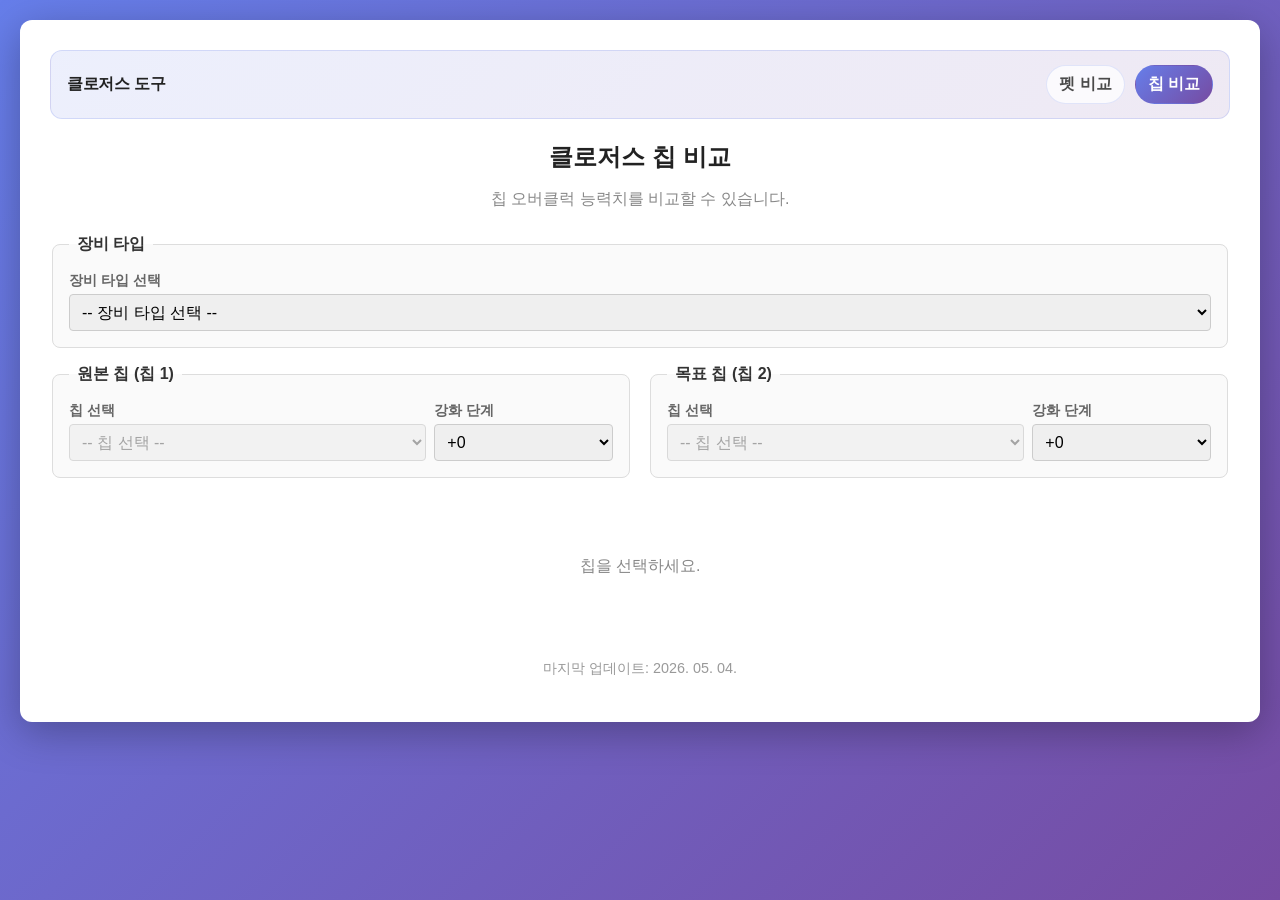
==== chip.html @ 90eb780f "init: 펫 및 칩 도구모음" ====
<!DOCTYPE html>
<html lang="ko">
<head>
	<meta charset="UTF-8">
    <meta name="viewport" content="width=device-width, initial-scale=1.0">
    <title>클로저스 칩 비교</title>
    <link rel="stylesheet" href="./assets/styles.css">
</head>
<body>
    <div class="container">
        <nav class="site-nav" aria-label="페이지 이동">
            <a class="site-nav__brand" href="./pet.html">클로저스 도구</a>
            <div class="site-nav__links">
                <a class="site-nav__link" href="./pet.html">펫 비교</a>
                <a class="site-nav__link is-active" href="./chip.html" aria-current="page">칩 비교</a>
            </div>
        </nav>
        <h2>클로저스 칩 비교</h2>
        <p style="text-align:center;color:#888;margin-bottom:24px;">칩 오버클럭 능력치를 비교할 수 있습니다.</p>

        <div style="margin-bottom: 24px;">
            <fieldset style="margin-bottom: 16px; border: 1px solid #ddd; border-radius: 8px; padding: 16px; background-color: #fafafa;">
                <legend style="font-weight: bold; color: #333; padding: 0 8px;">장비 타입</legend>
                <div class="control-group" style="margin-bottom: 0;">
                    <label for="slot-select" style="display: block; margin-bottom: 4px; font-size: 0.9em; color: #666;">장비 타입 선택</label>
                    <select id="slot-select" style="width: 100%; box-sizing: border-box; padding: 8px; border: 1px solid #ccc; border-radius: 4px;"><option value="">-- 장비 타입 선택 --</option></select>
                </div>
            </fieldset>

            <div style="display: flex; gap: 16px; flex-wrap: wrap;">
                <fieldset style="flex: 1; min-width: 250px; border: 1px solid #ddd; border-radius: 8px; padding: 16px; background-color: #fafafa;">
                    <legend style="font-weight: bold; color: #333; padding: 0 8px;">원본 칩 (칩 1)</legend>
                    <div style="display: flex; gap: 8px;">
                        <div class="control-group" style="flex: 2; margin-bottom: 0;">
                            <label for="chip1-select" style="display: block; margin-bottom: 4px; font-size: 0.9em; color: #666;">칩 선택</label>
                            <select id="chip1-select" style="width: 100%; box-sizing: border-box; padding: 8px; border: 1px solid #ccc; border-radius: 4px;"><option value="">-- 칩 선택 --</option></select>
                        </div>
                        <div class="control-group" style="flex: 1; margin-bottom: 0;">
                            <label for="chip1-level" style="display: block; margin-bottom: 4px; font-size: 0.9em; color: #666;">강화 단계</label>
                            <select id="chip1-level" style="width: 100%; box-sizing: border-box; padding: 8px; border: 1px solid #ccc; border-radius: 4px;"><option value="0">+0</option></select>
                        </div>
                    </div>
                </fieldset>

                <fieldset style="flex: 1; min-width: 250px; border: 1px solid #ddd; border-radius: 8px; padding: 16px; background-color: #fafafa;">
                    <legend style="font-weight: bold; color: #333; padding: 0 8px;">목표 칩 (칩 2)</legend>
                    <div style="display: flex; gap: 8px;">
                        <div class="control-group" style="flex: 2; margin-bottom: 0;">
                            <label for="chip2-select" style="display: block; margin-bottom: 4px; font-size: 0.9em; color: #666;">칩 선택</label>
                            <select id="chip2-select" style="width: 100%; box-sizing: border-box; padding: 8px; border: 1px solid #ccc; border-radius: 4px;"><option value="">-- 칩 선택 --</option></select>
                        </div>
                        <div class="control-group" style="flex: 1; margin-bottom: 0;">
                            <label for="chip2-level" style="display: block; margin-bottom: 4px; font-size: 0.9em; color: #666;">강화 단계</label>
                            <select id="chip2-level" style="width: 100%; box-sizing: border-box; padding: 8px; border: 1px solid #ccc; border-radius: 4px;"><option value="0">+0</option></select>
                        </div>
                    </div>
                </fieldset>
            </div>
        </div>

        <div id="comparison-area"><div class="empty-state"><p>칩을 선택하세요.</p></div></div>
        <div class="footer"><p>마지막 업데이트: 2026. 05. 04.</p></div>
    </div>
    <script src="./assets/chip.js" defer></script>
</body>
</html>
---- assets/styles.css ----
* { box-sizing: border-box; }
body {
    margin: 0;
    padding: 20px;
    min-height: 100vh;
    font-family: 'Segoe UI', Tahoma, Geneva, Verdana, sans-serif;
    background: linear-gradient(135deg, #667eea 0%, #764ba2 100%);
}
.container {
    max-width: 1400px;
    margin: 0 auto;
    padding: 30px;
    background: #fff;
    border-radius: 12px;
    box-shadow: 0 10px 40px rgba(0, 0, 0, 0.28);
}
.site-nav {
    display: flex;
    align-items: center;
    justify-content: space-between;
    gap: 16px;
    margin-bottom: 22px;
    padding: 14px 16px;
    border-radius: 12px;
    background: linear-gradient(135deg, rgba(102, 126, 234, 0.12), rgba(118, 75, 162, 0.12));
    border: 1px solid rgba(102, 126, 234, 0.2);
}
.site-nav__brand {
    color: #222;
    font-weight: 800;
    text-decoration: none;
    letter-spacing: -0.02em;
}
.site-nav__links {
    display: flex;
    flex-wrap: wrap;
    gap: 10px;
}
.site-nav__link {
    padding: 8px 12px;
    border-radius: 999px;
    color: #4a4a4a;
    text-decoration: none;
    font-weight: 700;
    background: rgba(255, 255, 255, 0.75);
    border: 1px solid rgba(102, 126, 234, 0.18);
    transition: transform 0.15s ease, box-shadow 0.15s ease, background 0.15s ease;
}
.site-nav__link:hover {
    transform: translateY(-1px);
    box-shadow: 0 8px 18px rgba(102, 126, 234, 0.14);
}
.site-nav__link.is-active {
    color: #fff;
    background: linear-gradient(135deg, #667eea 0%, #764ba2 100%);
    border-color: transparent;
}
h1, h2 { margin: 0 0 12px; text-align: center; color: #222; }
.controls, .pet-info { display: grid; grid-template-columns: 1fr 1fr; gap: 20px; }
.controls { margin-bottom: 24px; }
.control-group { display: flex; flex-direction: column; }
label { margin-bottom: 8px; font-weight: 700; color: #444; }
select {
    padding: 12px;
    border: 2px solid #667eea;
    border-radius: 8px;
    font-size: 1em;
}
.pet-card {
    padding: 18px 20px;
    border-radius: 10px;
    background: linear-gradient(135deg, #f5f7fa 0%, #dfe6f3 100%);
    border-left: 4px solid #667eea;
}
.pet-card.pet2 { border-left-color: #764ba2; }
.pet-name { font-size: 1.2em; font-weight: 800; color: #222; margin-bottom: 6px; }
.pet-detail { color: #666; }
#comparison-area {
    margin-top: 26px;
    overflow-x: auto;
}
table {
    width: 100%;
    min-width: 760px;
    border-collapse: collapse;
    table-layout: fixed;
}
th, td {
    padding: 12px 14px;
    border-bottom: 1px solid #eee;
    text-align: left;
    vertical-align: top;
    white-space: nowrap;
    overflow: hidden;
    text-overflow: ellipsis;
}
th { background: linear-gradient(135deg, #667eea 0%, #764ba2 100%); color: #fff; }
.stat-name { font-weight: 700; color: #333; }
.value-pet1 { color: #667eea; font-weight: 700; }
.value-pet2 { color: #764ba2; font-weight: 700; }
.diff { color: #d94848; font-weight: 700; }
.diff-positive { color: #1f9d55; font-weight: 700; }
.warning-box {
    margin: 16px 0 0;
    padding: 14px 16px;
    border-radius: 10px;
    background: linear-gradient(135deg, rgba(229, 169, 16, 0.16), rgba(255, 214, 102, 0.24));
    border: 1px solid rgba(229, 169, 16, 0.4);
    color: #8a5d00;
    font-weight: 700;
    box-shadow: 0 8px 20px rgba(229, 169, 16, 0.08);
}

th:nth-child(1), td:nth-child(1) { width: 38%; }
th:nth-child(2), td:nth-child(2) { width: 20%; }
th:nth-child(3), td:nth-child(3) { width: 20%; }
th:nth-child(4), td:nth-child(4) { width: 22%; }
.empty-state { text-align: center; color: #888; padding: 36px 12px; }
.footer { margin-top: 30px; text-align: center; color: #999; font-size: 0.9em; }
@media (max-width: 768px) {
    .site-nav {
        flex-direction: column;
        align-items: flex-start;
    }
    .controls, .pet-info { grid-template-columns: 1fr; }
    #comparison-area {
        overflow-x: visible;
    }
    table {
        min-width: 0;
        width: 100%;
        table-layout: fixed;
        font-size: 0.92em;
    }
    th, td {
        padding: 10px 8px;
        white-space: normal;
        overflow: visible;
        text-overflow: clip;
        word-break: keep-all;
        overflow-wrap: anywhere;
    }
    th:nth-child(1), td:nth-child(1) { width: 34%; }
    th:nth-child(2), td:nth-child(2) { width: 22%; }
    th:nth-child(3), td:nth-child(3) { width: 22%; }
    th:nth-child(4), td:nth-child(4) { width: 22%; }
}
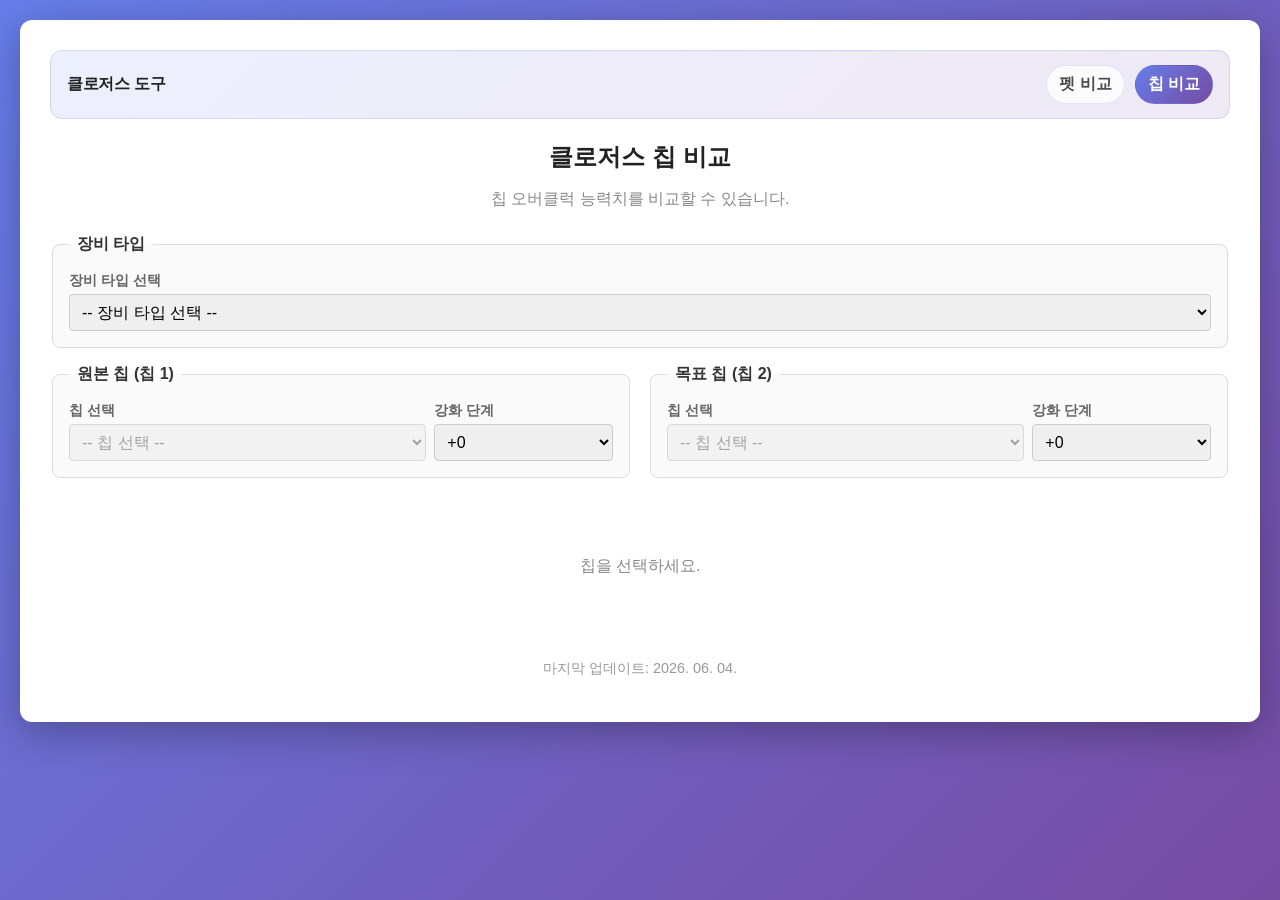
==== commit 75cabfbc: "update: 칩 데이터 갱신일 수정" ====
--- a/chip.html
+++ b/chip.html
@@ -59,7 +59,7 @@
         </div>
 
         <div id="comparison-area"><div class="empty-state"><p>칩을 선택하세요.</p></div></div>
-        <div class="footer"><p>마지막 업데이트: 2026. 05. 04.</p></div>
+        <div class="footer"><p>마지막 업데이트: 2026. 06. 04.</p></div>
     </div>
     <script src="./assets/chip.js" defer></script>
 </body>
